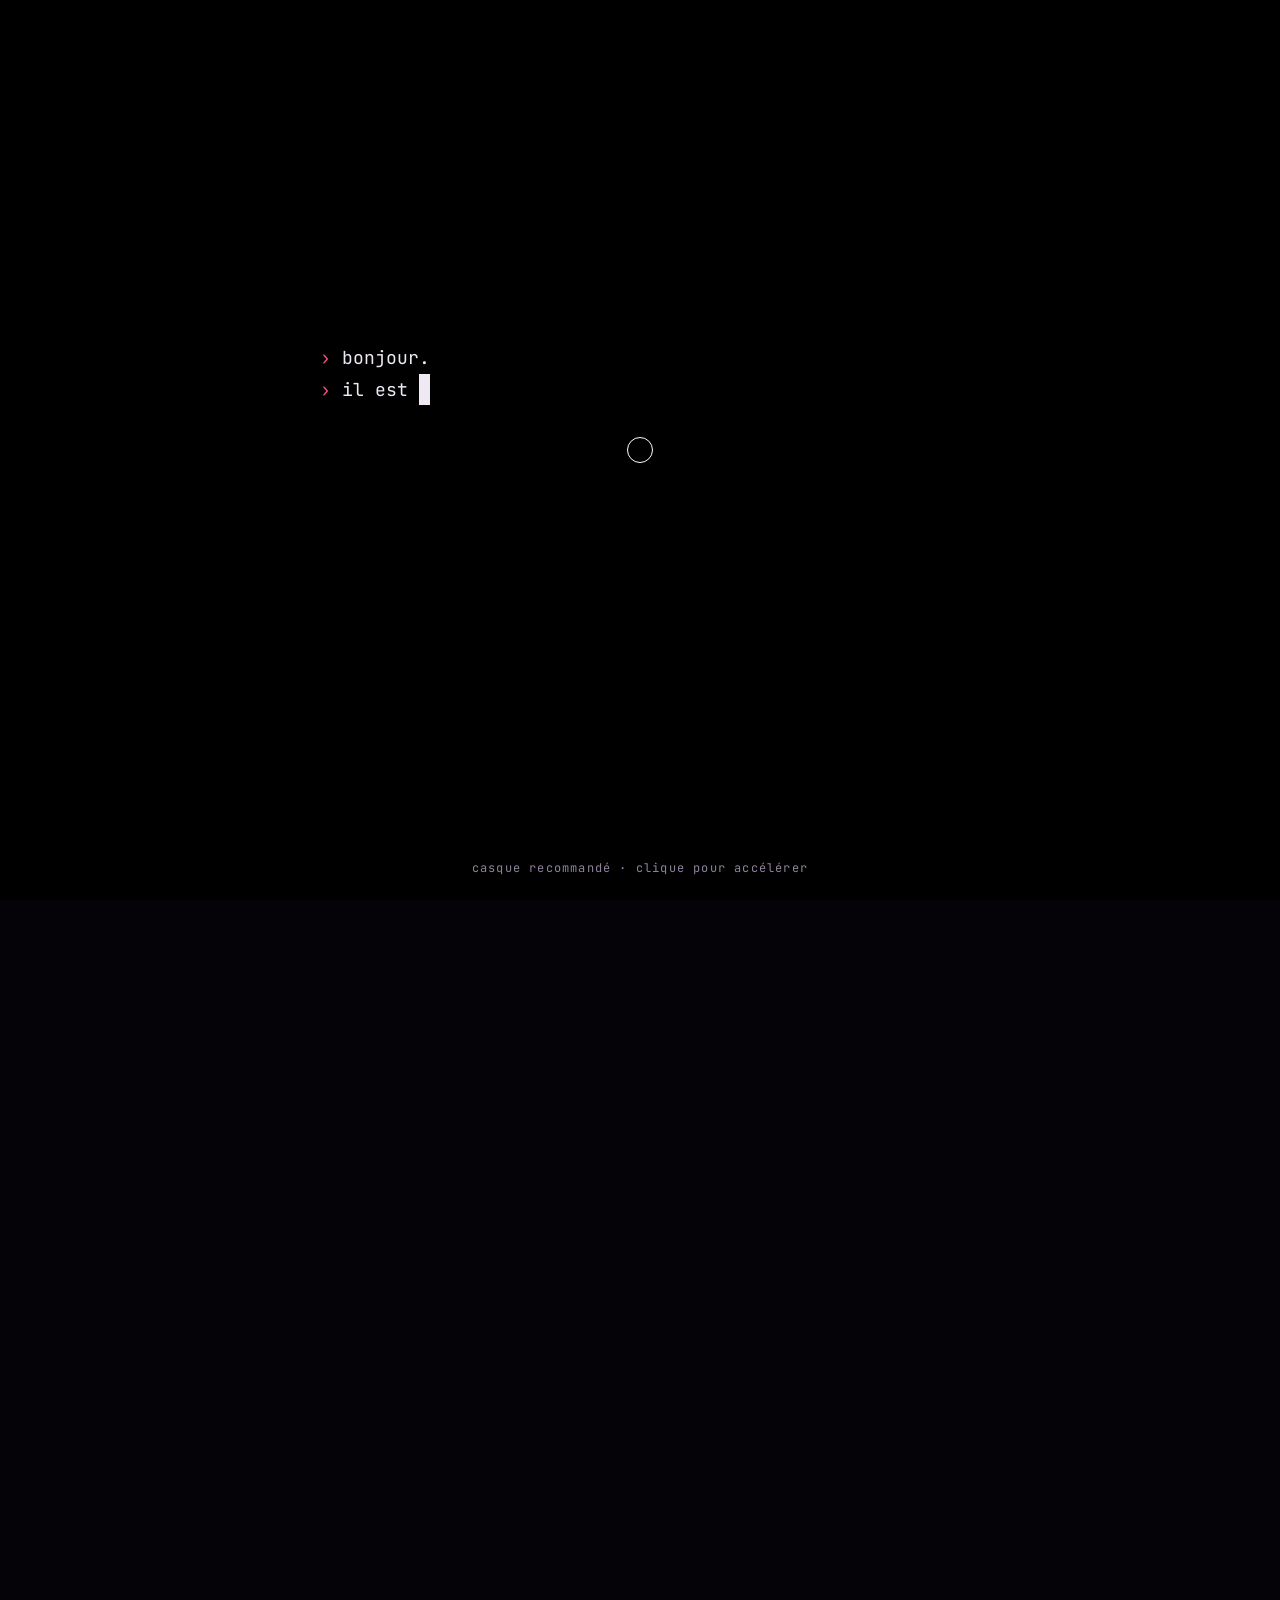
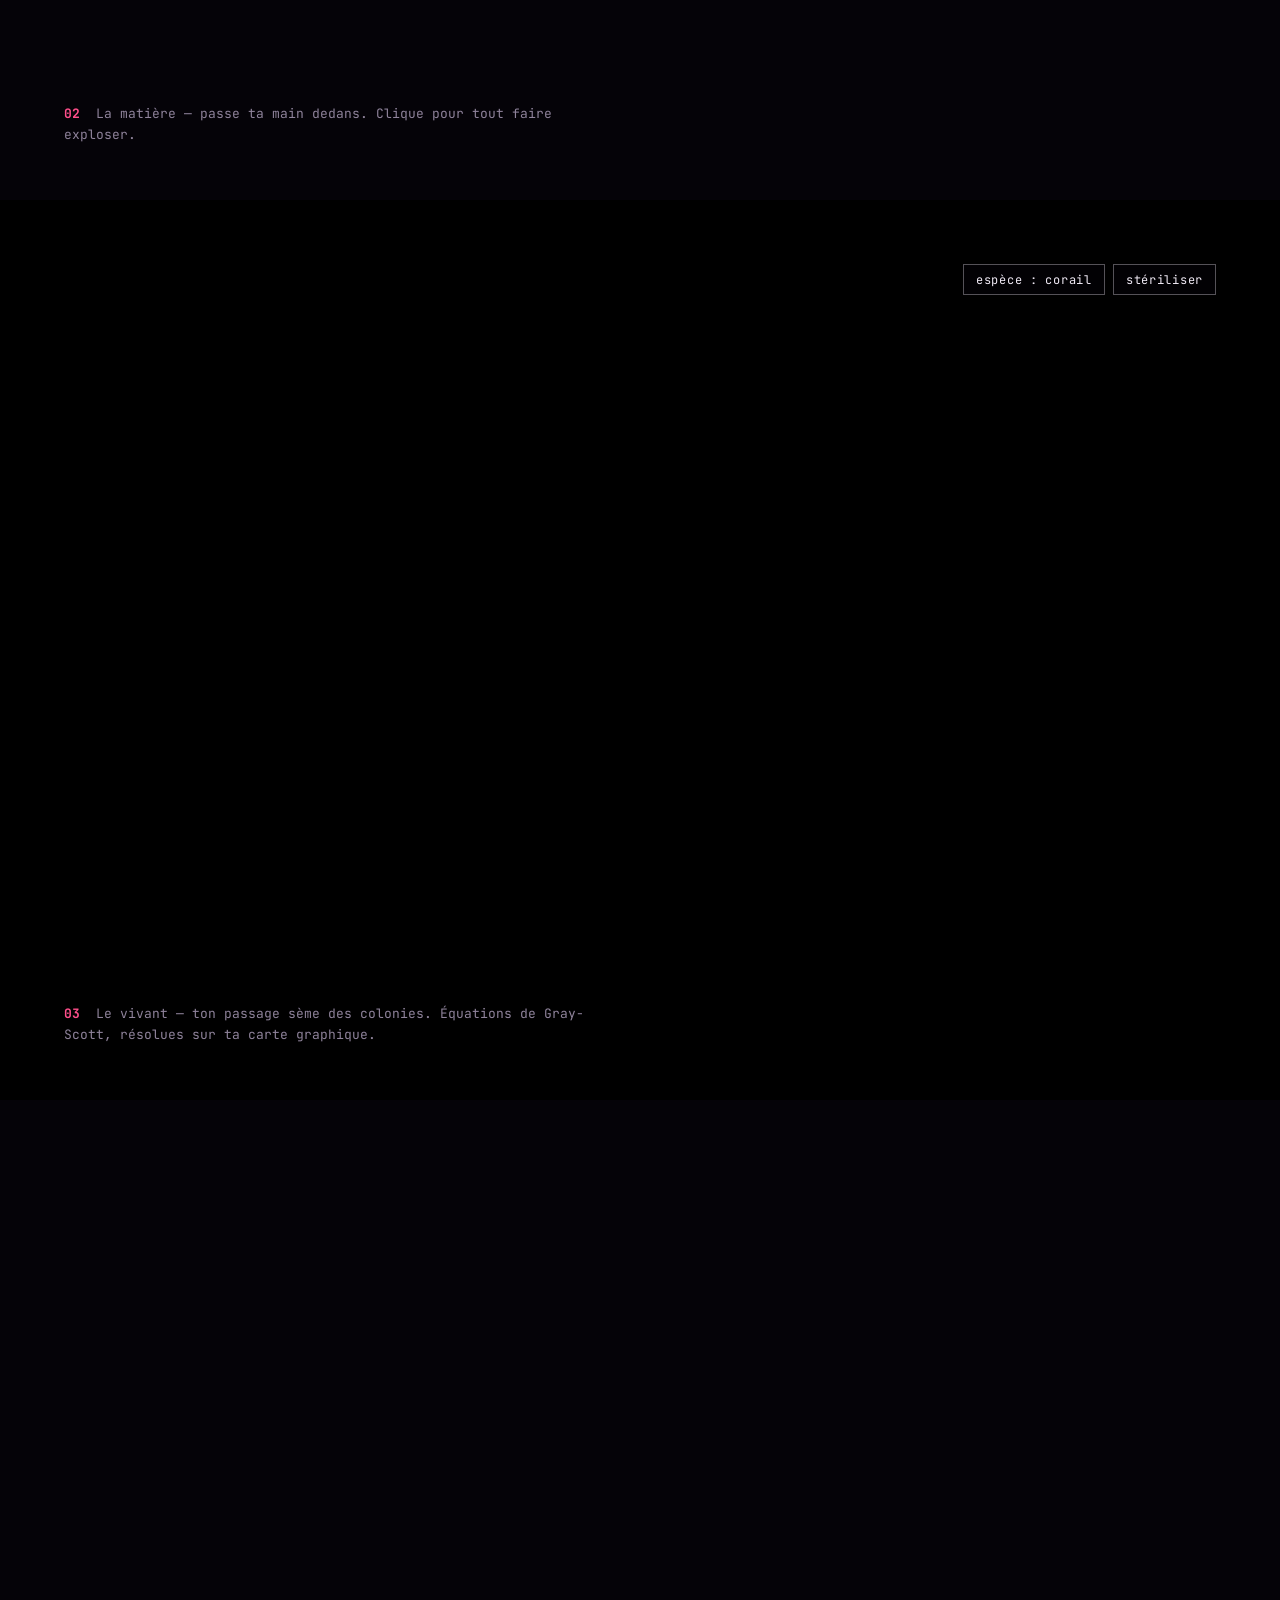
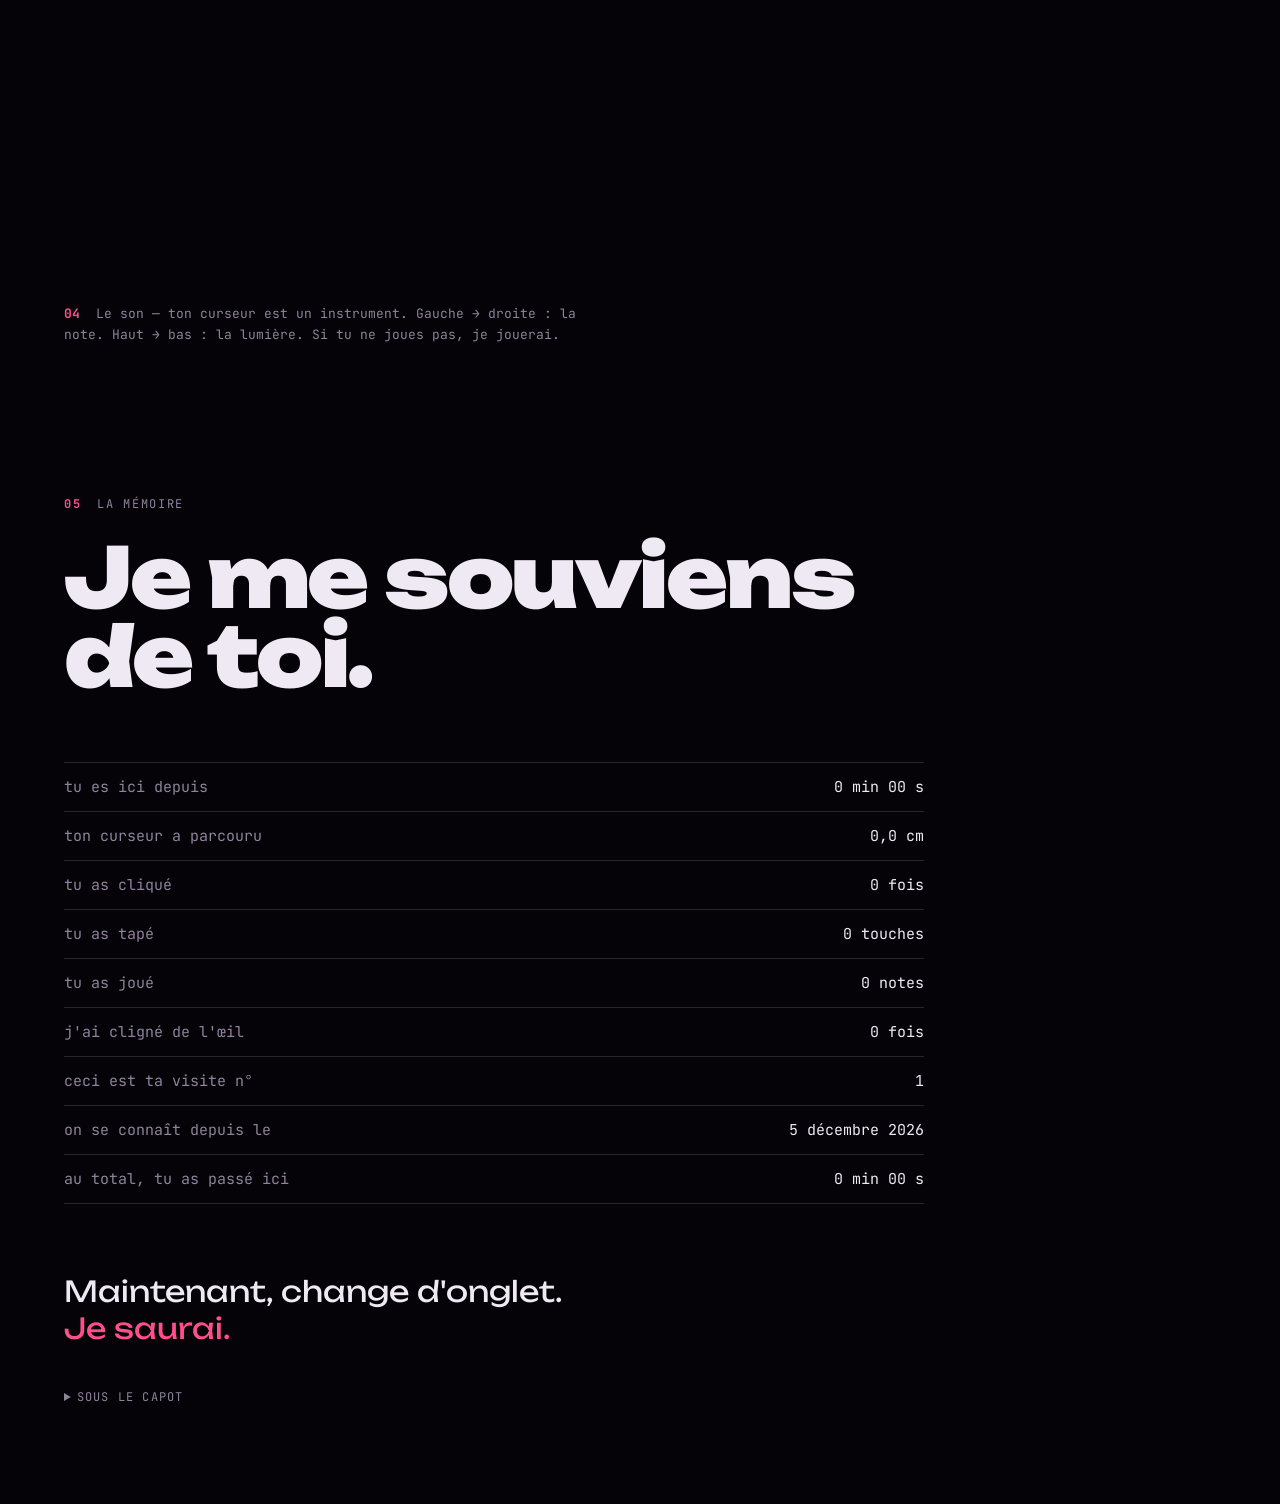
==== index.html @ e3866bf1 "Build 'Ce site te regarde': a living, five-act website A procedural raytraced eye that follows the c" ====
<!doctype html>
<html lang="fr">
<head>
  <meta charset="utf-8">
  <meta name="viewport" content="width=device-width, initial-scale=1, viewport-fit=cover">
  <title>Ce site te regarde</title>
  <meta name="description" content="Un site vivant. Il te voit, il te suit, il se souvient de toi.">
  <meta property="og:title" content="Ce site te regarde">
  <meta property="og:description" content="Un site vivant. Il te voit, il te suit, il se souvient de toi.">
  <meta name="theme-color" content="#050308">
  <link rel="icon" id="favicon" href="data:image/svg+xml,%3Csvg xmlns='http://www.w3.org/2000/svg' viewBox='0 0 64 64'%3E%3Cpath d='M4 32Q32 4 60 32Q32 60 4 32Z' fill='%23fff'/%3E%3Ccircle cx='32' cy='32' r='11' fill='%23ff4f8b'/%3E%3Ccircle cx='32' cy='32' r='5'/%3E%3C/svg%3E">
  <link rel="preconnect" href="https://fonts.googleapis.com">
  <link rel="preconnect" href="https://fonts.gstatic.com" crossorigin>
  <link href="https://fonts.googleapis.com/css2?family=JetBrains+Mono:wght@400;700&family=Unbounded:wght@400;800;900&display=swap" rel="stylesheet">
  <link rel="stylesheet" href="css/style.css">
  <script type="module" src="js/main.js"></script>
</head>
<body>
  <div id="intro" role="dialog" aria-label="Introduction">
    <div class="intro-inner">
      <pre id="intro-text" aria-live="polite"></pre>
      <button id="enter" hidden>[ ouvrir l'œil ]</button>
    </div>
    <p class="intro-hint">casque recommandé · clique pour accélérer</p>
  </div>

  <div id="cursor" aria-hidden="true"></div>
  <button id="mute" class="chip" aria-pressed="false">son : on</button>
  <nav id="hud" aria-hidden="true"><span id="hud-index">01</span><span id="hud-name">L'œil</span></nav>
  <div id="toast" role="status"></div>

  <main>
    <section id="s-eye" class="act" data-name="L'œil">
      <canvas id="eye"></canvas>
      <div class="act-text">
        <h1 class="title">Ce site<br>te regarde.</h1>
        <p class="sub" id="eye-sub">Bouge. Il te suit.</p>
      </div>
      <div class="scroll-hint">descends ↓</div>
    </section>

    <section id="s-matter" class="act" data-name="La matière">
      <canvas id="matter"></canvas>
      <p class="act-label"><b>02</b> La matière — passe ta main dedans. Clique pour tout faire exploser.</p>
    </section>

    <section id="s-life" class="act" data-name="Le vivant">
      <canvas id="life"></canvas>
      <p class="act-label"><b>03</b> Le vivant — ton passage sème des colonies. Équations de Gray-Scott, résolues sur ta carte graphique.</p>
      <div class="life-ui">
        <button id="life-preset" class="chip">espèce : corail</button>
        <button id="life-reset" class="chip">stériliser</button>
      </div>
    </section>

    <section id="s-sound" class="act" data-name="Le son">
      <canvas id="sound"></canvas>
      <p class="act-label"><b>04</b> Le son — ton curseur est un instrument. Gauche → droite : la note. Haut → bas : la lumière. Si tu ne joues pas, je jouerai.</p>
    </section>

    <section id="s-memory" class="act memory" data-name="La mémoire">
      <div class="memory-inner">
        <p class="kicker"><b>05</b> La mémoire</p>
        <h2>Je me souviens<br>de toi.</h2>
        <ul id="stats"></ul>
        <p class="goodbye">Maintenant, change d'onglet.<br><span>Je saurai.</span></p>
        <details class="hood">
          <summary>sous le capot</summary>
          <ul>
            <li>Œil : lancer de rayons analytique + iris procédural en GLSL, 0 image.</li>
            <li>Matière : <span id="hood-particles">—</span> particules simulées en JavaScript pur, rendues pixel par pixel.</li>
            <li>Vivant : système de réaction-diffusion de Gray-Scott, ping-pong de textures flottantes WebGL2.</li>
            <li>Son : synthétiseur Web Audio, réverbération par convolution générée à la volée.</li>
            <li>Mémoire : rien ne quitte ton navigateur. Tout est dans ton localStorage.</li>
            <li>0 dépendance · 0 framework · <span id="hood-fps">—</span> images/seconde.</li>
          </ul>
        </details>
      </div>
    </section>
  </main>
</body>
</html>
---- css/style.css ----
:root {
  --bg: #050308;
  --fg: #efe9f4;
  --muted: #8f839b;
  --accent: #ff4f8b;
  --cyan: #3fe0d0;
  --mono: 'JetBrains Mono', ui-monospace, SFMono-Regular, Menlo, monospace;
  --display: 'Unbounded', system-ui, sans-serif;
}

* { box-sizing: border-box; margin: 0; padding: 0; }

html { background: var(--bg); color: var(--fg); scroll-behavior: smooth; }

body {
  font-family: var(--mono);
  font-size: 15px;
  background: var(--bg);
  overflow-x: hidden;
  -webkit-font-smoothing: antialiased;
}

body:not(.awake) { overflow: hidden; height: 100vh; }

::selection { background: var(--accent); color: #000; }

button { font: inherit; color: inherit; }

/* ---------- intro ---------- */
#intro {
  position: fixed; inset: 0; z-index: 50;
  display: grid; place-items: center;
  background: #000;
  padding: 16px;
  transition: opacity 1.6s ease, visibility 1.6s;
}
#intro.gone { opacity: 0; visibility: hidden; }
.intro-inner { width: min(640px, 100%); }
#intro-text {
  font-family: var(--mono);
  font-size: clamp(14px, 2.2vw, 18px);
  line-height: 1.75;
  white-space: pre-wrap;
  min-height: 12em;
}
#intro-text .p { color: var(--accent); }
#intro-text .caret { display: inline-block; width: .6em; background: var(--fg); animation: blink 1s steps(1) infinite; }
@keyframes blink { 50% { opacity: 0; } }
#enter {
  margin-top: 2em;
  background: none; border: 1px solid var(--fg);
  padding: .9em 1.6em; cursor: pointer;
  letter-spacing: .08em;
  animation: pulse 2.4s ease-in-out infinite;
}
#enter:hover, #enter:focus-visible { background: var(--fg); color: #000; outline: none; }
@keyframes pulse { 50% { box-shadow: 0 0 0 10px rgba(255, 79, 139, 0), 0 0 40px rgba(255, 79, 139, .35); } }
.intro-hint { position: absolute; bottom: 24px; left: 0; right: 0; text-align: center; color: var(--muted); font-size: 12px; letter-spacing: .1em; }

/* ---------- chrome ---------- */
#cursor {
  position: fixed; left: 0; top: 0; z-index: 100;
  width: 26px; height: 26px; margin: -13px 0 0 -13px;
  border: 1.5px solid #fff; border-radius: 50%;
  pointer-events: none; mix-blend-mode: difference;
  transition: width .25s, height .25s, margin .25s, background .25s;
  will-change: transform;
}
#cursor.hot { width: 54px; height: 54px; margin: -27px 0 0 -27px; background: #fff; }
@media (hover: hover) and (pointer: fine) {
  body.awake, body.awake * { cursor: none; }
}
@media not ((hover: hover) and (pointer: fine)) {
  #cursor { display: none; }
}

.chip {
  background: rgba(5, 3, 8, .55);
  border: 1px solid rgba(239, 233, 244, .35);
  padding: .55em 1em; font-size: 12px; letter-spacing: .06em;
  cursor: pointer; backdrop-filter: blur(6px); -webkit-backdrop-filter: blur(6px);
}
.chip:hover, .chip:focus-visible { border-color: var(--fg); background: var(--fg); color: #000; outline: none; }

#mute { position: fixed; top: 16px; right: 16px; z-index: 40; opacity: 0; transition: opacity 1s 1s; }
#hud {
  position: fixed; top: 16px; left: 16px; z-index: 40;
  display: flex; gap: 12px; align-items: baseline;
  font-size: 12px; letter-spacing: .1em;
  opacity: 0; transition: opacity 1s 1s; mix-blend-mode: difference;
}
#hud-index { color: var(--accent); font-weight: 700; }
body.awake #mute, body.awake #hud { opacity: 1; }

#toast {
  position: fixed; left: 50%; bottom: 28px; z-index: 60;
  transform: translate(-50%, 20px); opacity: 0;
  background: var(--fg); color: #000; padding: .8em 1.2em; font-size: 13px;
  max-width: calc(100vw - 32px); text-align: center;
  transition: opacity .4s, transform .4s; pointer-events: none;
}
#toast.show { opacity: 1; transform: translate(-50%, 0); }

/* ---------- acts ---------- */
.act { position: relative; height: 100vh; height: 100svh; min-height: 480px; overflow: hidden; }
.act canvas { position: absolute; inset: 0; width: 100%; height: 100%; display: block; touch-action: pan-y; }

.act-text { position: absolute; left: clamp(16px, 5vw, 64px); bottom: clamp(28px, 9vh, 96px); pointer-events: none; }
.title {
  font-family: var(--display); font-weight: 900;
  font-size: clamp(2.3rem, 7vw, 6.4rem);
  line-height: .95; letter-spacing: -.03em;
  mix-blend-mode: difference;
}
.sub { margin-top: 1em; color: var(--muted); letter-spacing: .06em; min-height: 1.5em; }

.scroll-hint {
  position: absolute; right: clamp(16px, 5vw, 64px); bottom: clamp(28px, 9vh, 96px);
  font-size: 12px; letter-spacing: .14em; color: var(--muted);
  animation: float 2.4s ease-in-out infinite;
}
@keyframes float { 50% { transform: translateY(6px); } }

.act-label {
  position: absolute; left: clamp(16px, 5vw, 64px); bottom: clamp(20px, 6vh, 64px);
  max-width: min(520px, calc(100% - 32px));
  font-size: 13px; line-height: 1.6; color: var(--muted);
  pointer-events: none;
  opacity: 0; transform: translateY(14px); transition: opacity 1s, transform 1s;
}
.act-label b { color: var(--accent); margin-right: .6em; }
.act.in .act-label { opacity: 1; transform: none; }

.life-ui { position: absolute; right: clamp(16px, 5vw, 64px); top: 64px; display: flex; gap: 8px; flex-wrap: wrap; justify-content: flex-end; }

.fallback { position: absolute; inset: 0; display: grid; place-items: center; padding: 16px; text-align: center; color: var(--muted); }

/* ---------- memory ---------- */
.memory { height: auto; min-height: 100vh; min-height: 100svh; display: grid; align-items: center; padding: 96px clamp(16px, 5vw, 64px); }
.memory-inner { width: min(860px, 100%); }
.kicker { font-size: 12px; letter-spacing: .14em; text-transform: uppercase; color: var(--muted); }
.kicker b { color: var(--accent); margin-right: .6em; }
.memory h2 { font-family: var(--display); font-weight: 900; font-size: clamp(2.2rem, 6.5vw, 5.6rem); line-height: .95; letter-spacing: -.03em; margin: .3em 0 .8em; }
#stats { list-style: none; border-top: 1px solid rgba(239, 233, 244, .15); }
#stats li {
  display: flex; justify-content: space-between; gap: 16px; flex-wrap: wrap;
  padding: 14px 0; border-bottom: 1px solid rgba(239, 233, 244, .15);
  opacity: 0; transform: translateX(-12px); transition: opacity .8s, transform .8s;
}
.act.in #stats li { opacity: 1; transform: none; }
#stats li span:first-child { color: var(--muted); }
#stats li span:last-child { font-variant-numeric: tabular-nums; text-align: right; }
.goodbye { margin-top: 2.4em; font-family: var(--display); font-size: clamp(1.1rem, 2.6vw, 1.8rem); line-height: 1.3; }
.goodbye span { color: var(--accent); }
.hood { margin-top: 3em; color: var(--muted); font-size: 13px; line-height: 1.8; }
.hood summary { cursor: pointer; letter-spacing: .1em; text-transform: uppercase; font-size: 12px; }
.hood ul { margin-top: 1em; padding-left: 1.2em; }

/* konami */
body.konami main { filter: hue-rotate(150deg) saturate(1.4); transition: filter 1.2s; }

@media (prefers-reduced-motion: reduce) {
  html { scroll-behavior: auto; }
  .scroll-hint, #enter { animation: none; }
}
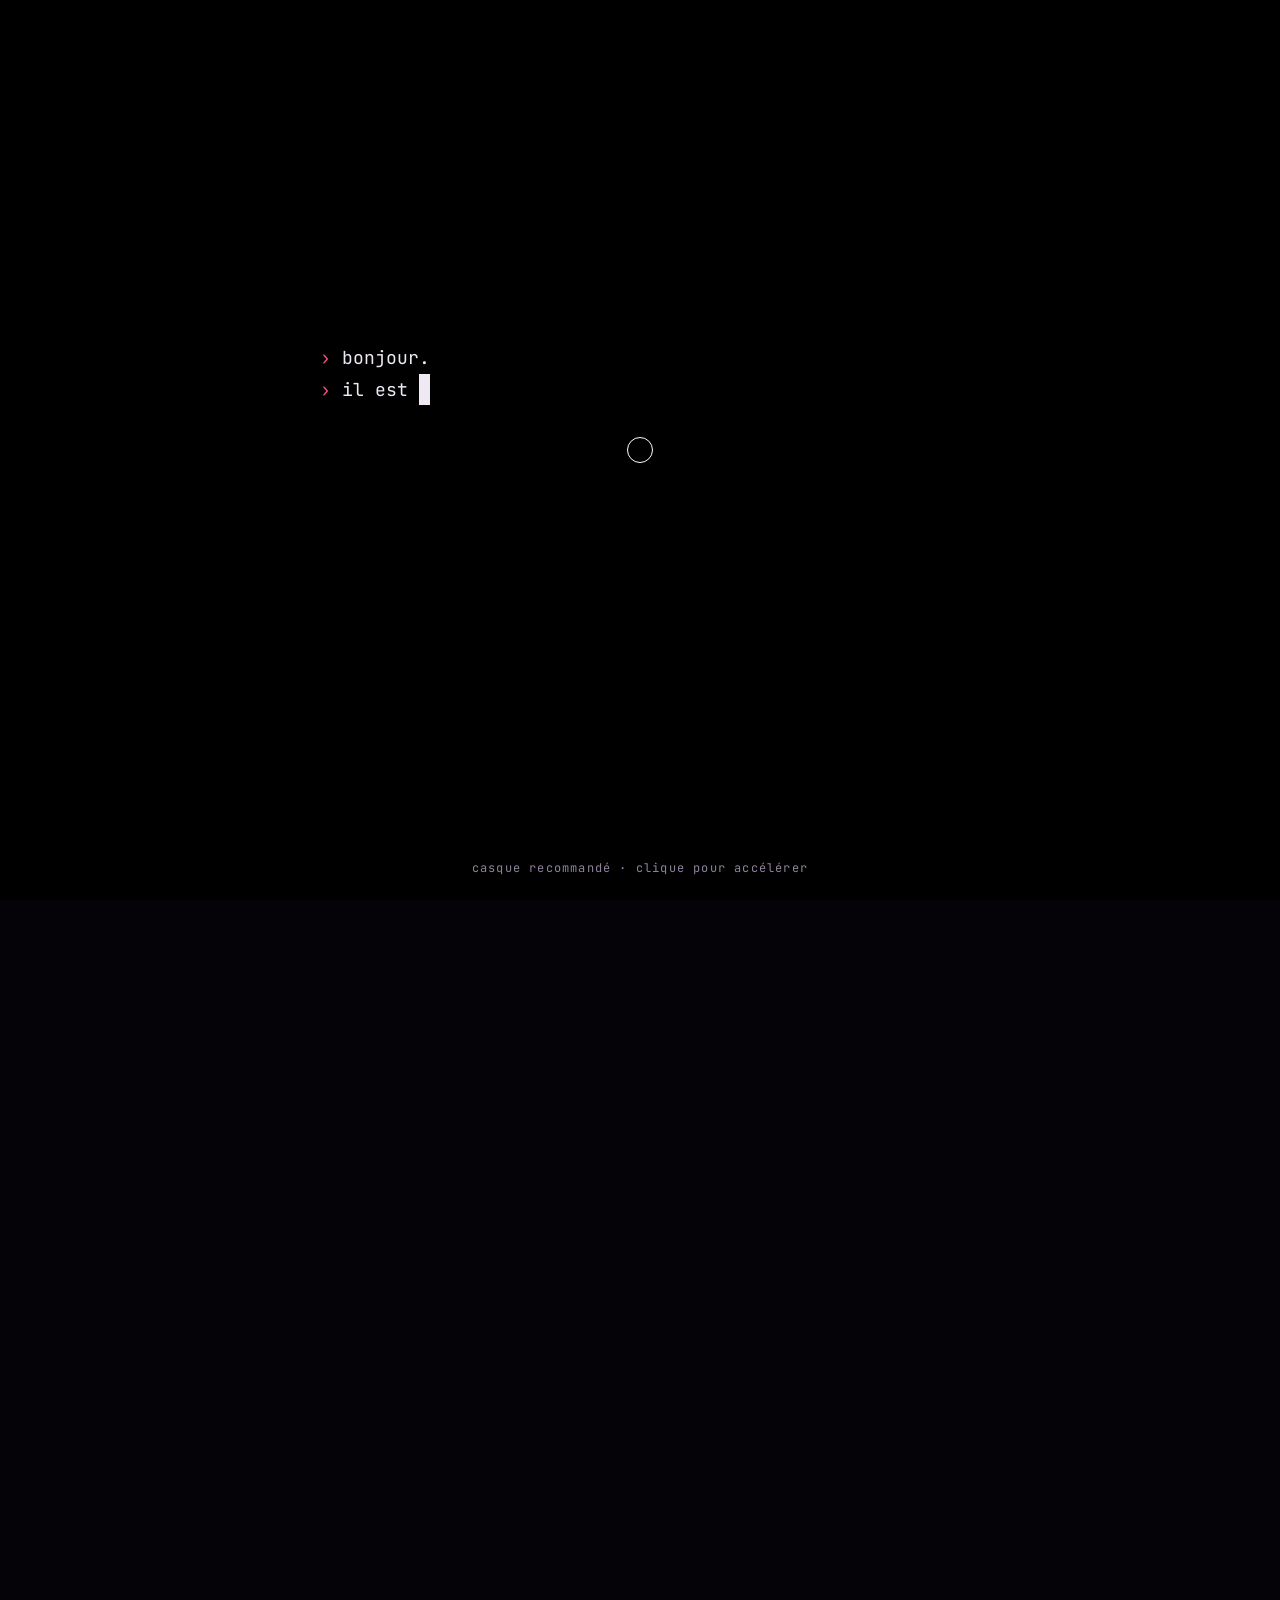
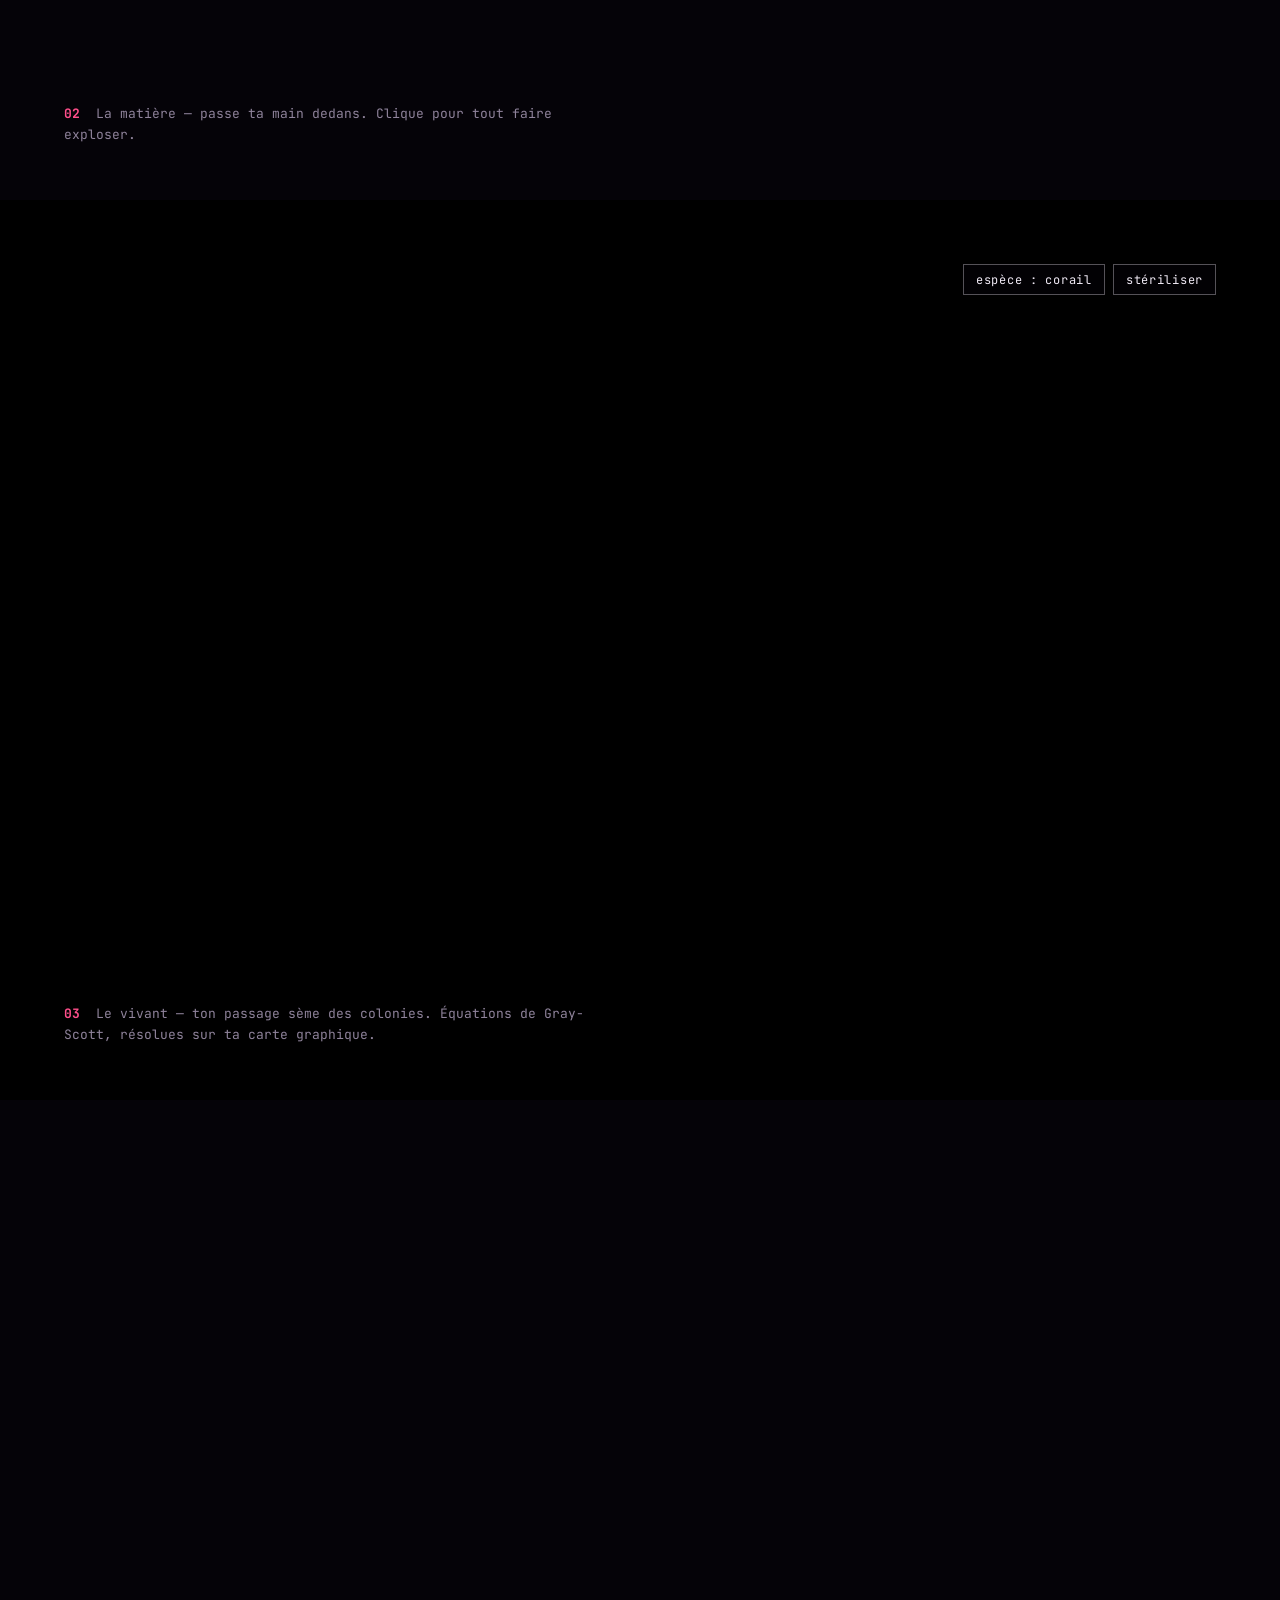
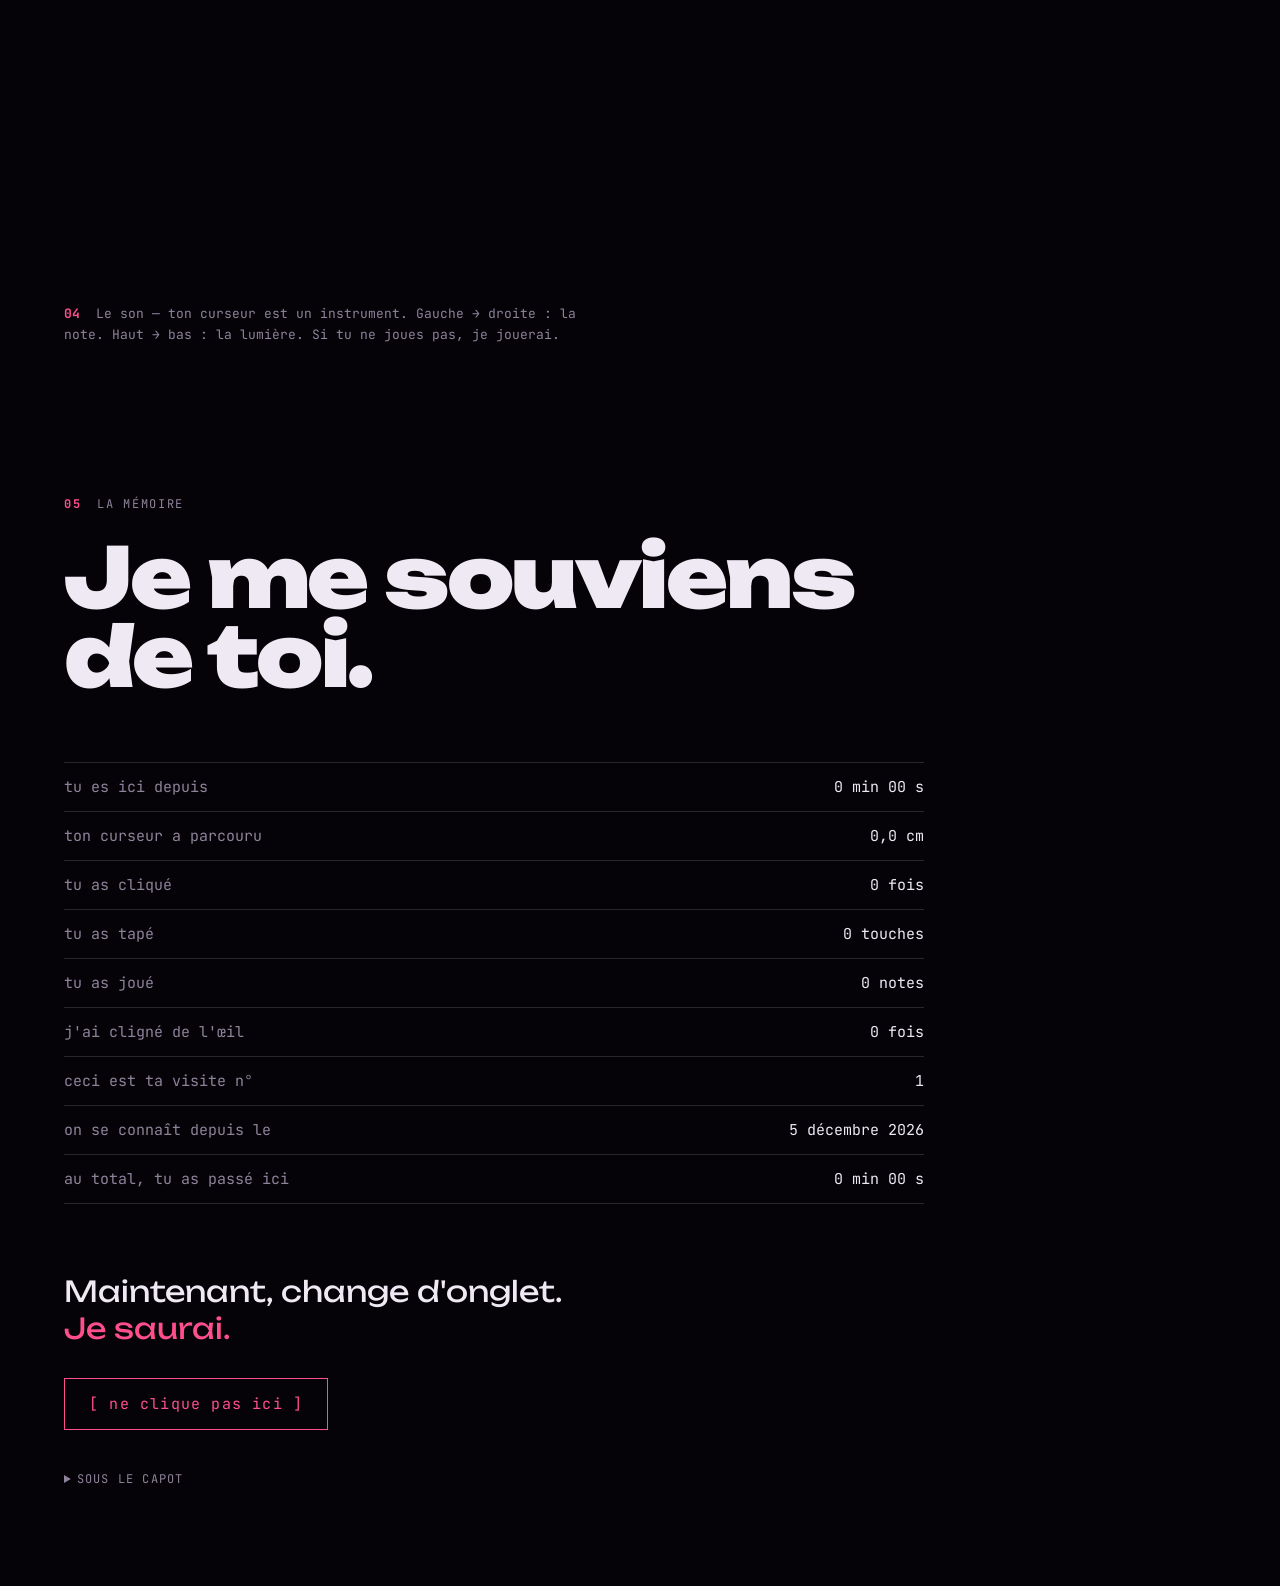
==== commit 334db1ba: "Add Singularité: a real-time general-relativistic black hole Per-pixel null geodesics in Schwarzschi" ====
--- a/index.html
+++ b/index.html
@@ -64,6 +64,7 @@
         <h2>Je me souviens<br>de toi.</h2>
         <ul id="stats"></ul>
         <p class="goodbye">Maintenant, change d'onglet.<br><span>Je saurai.</span></p>
+        <a class="abyss" href="singularite/">[ ne clique pas ici ]</a>
         <details class="hood">
           <summary>sous le capot</summary>
           <ul>
--- a/css/style.css
+++ b/css/style.css
@@ -152,6 +152,12 @@
 #stats li span:last-child { font-variant-numeric: tabular-nums; text-align: right; }
 .goodbye { margin-top: 2.4em; font-family: var(--display); font-size: clamp(1.1rem, 2.6vw, 1.8rem); line-height: 1.3; }
 .goodbye span { color: var(--accent); }
+.abyss {
+  display: inline-block; margin-top: 2em; padding: 1em 1.6em;
+  border: 1px solid var(--accent); color: var(--accent); text-decoration: none; letter-spacing: .08em;
+  transition: background .3s, color .3s, box-shadow .3s;
+}
+.abyss:hover, .abyss:focus-visible { background: var(--accent); color: #000; box-shadow: 0 0 60px rgba(255, 79, 139, .6); outline: none; }
 .hood { margin-top: 3em; color: var(--muted); font-size: 13px; line-height: 1.8; }
 .hood summary { cursor: pointer; letter-spacing: .1em; text-transform: uppercase; font-size: 12px; }
 .hood ul { margin-top: 1em; padding-left: 1.2em; }
